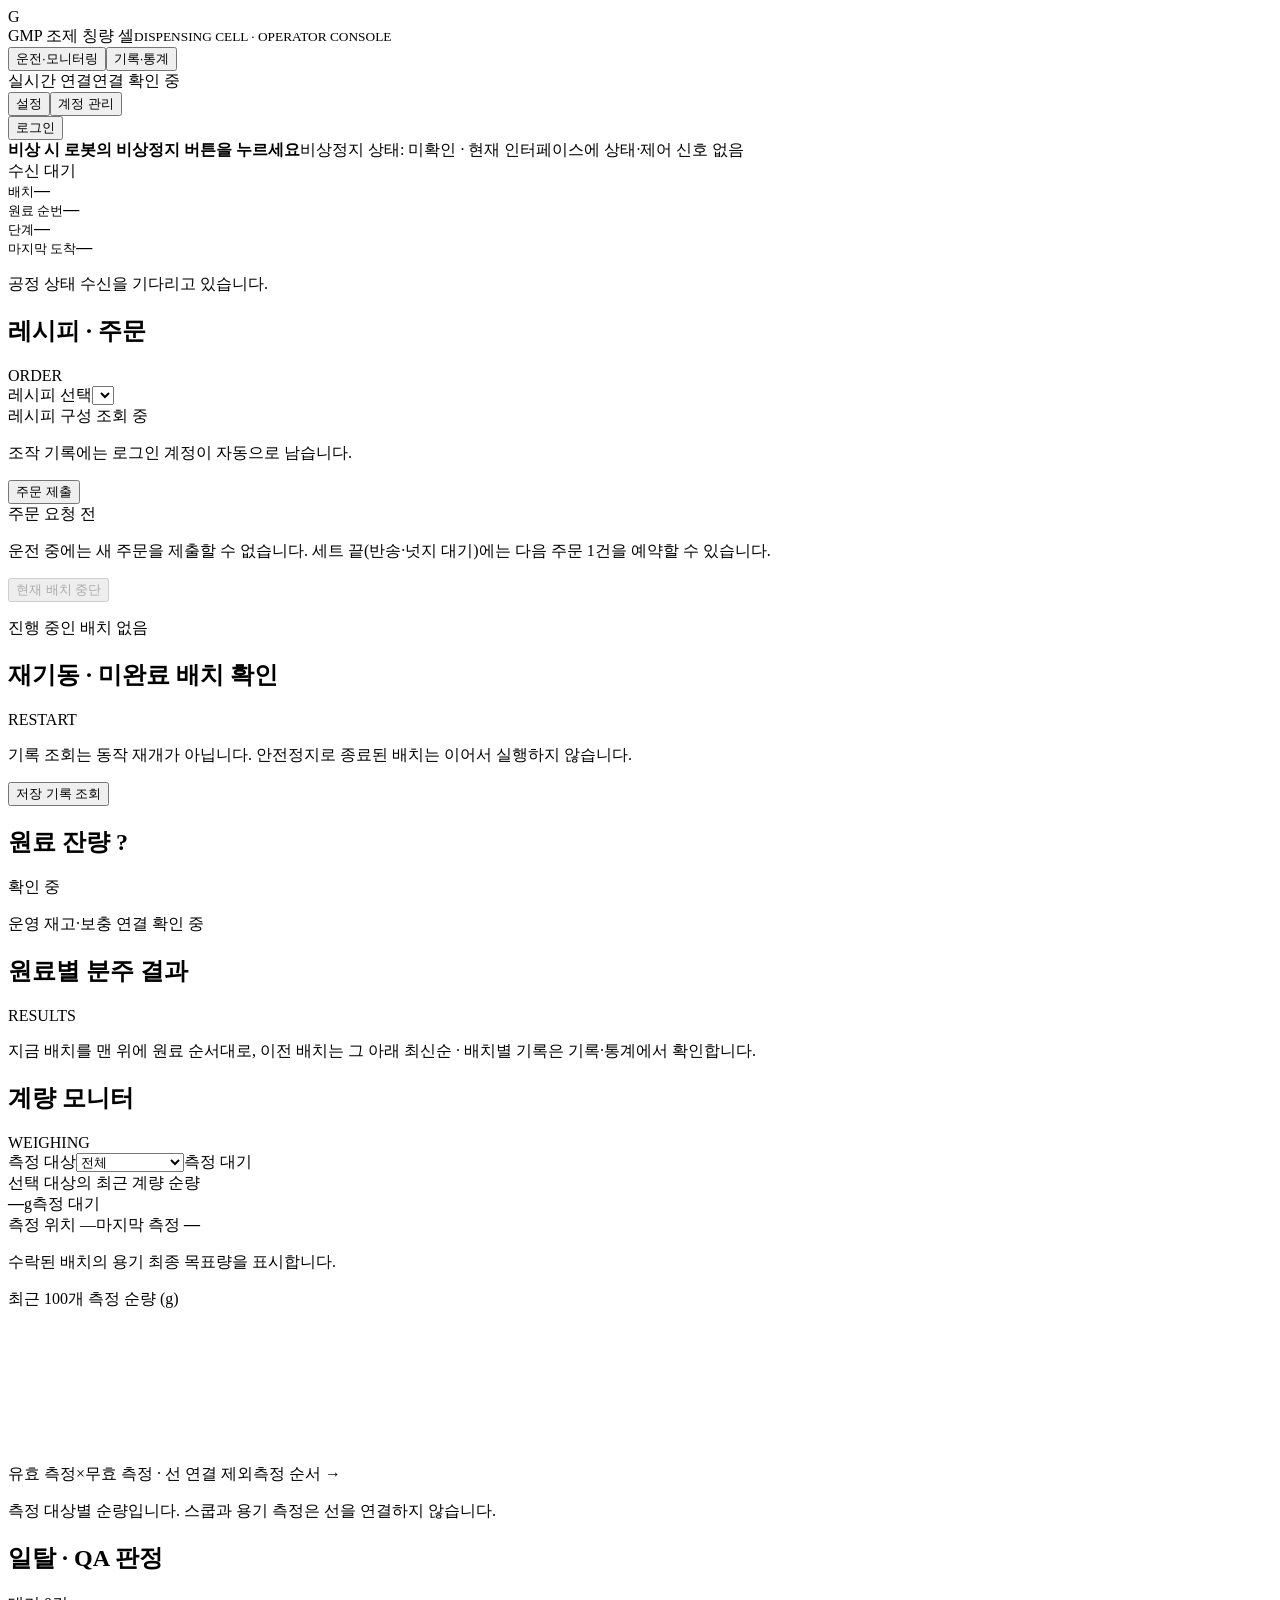
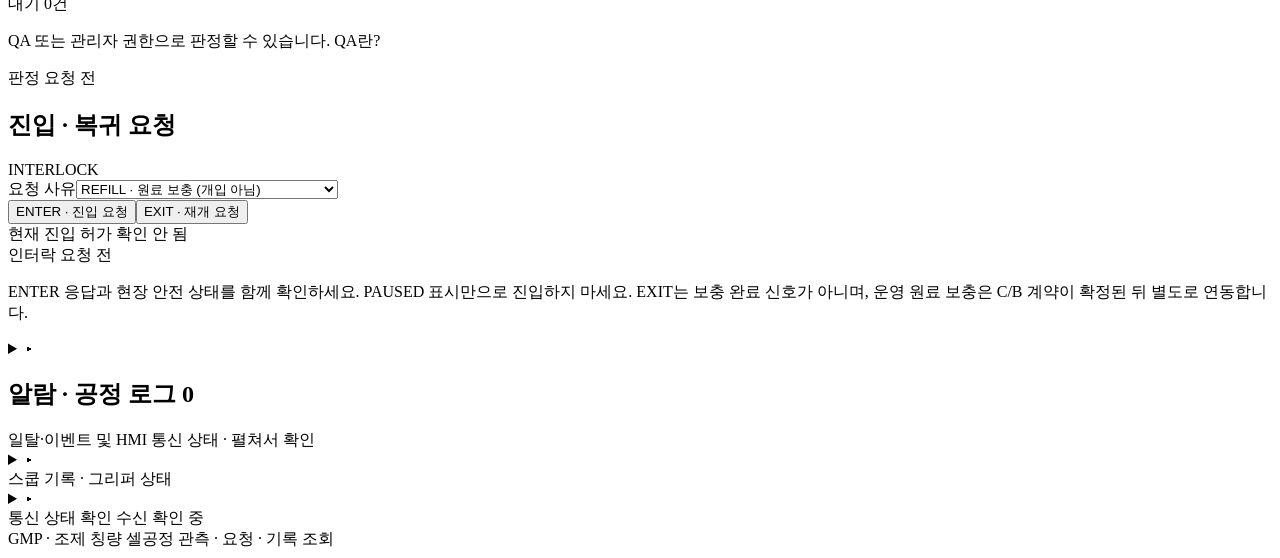
==== ros2_ws/src/gmp_hmi/templates/index.html @ adcd0326 "fix(hmi): 원료별 분주 결과를 지금 배치 먼저 A→B→C 순으로 결과표가 옛 배치를 위, 새 결과를 아래에 쌓아서 새 레시피가 돌 때 지금 배치 결과가 스크롤 아래로 숨었다" ====
<!doctype html>
<html lang="ko"><head><meta charset="utf-8"><meta name="viewport" content="width=device-width,initial-scale=1"><title>GMP 조제 칭량 셀 · V4</title><link rel="stylesheet" href="/static/hmi.css"><link rel="stylesheet" href="/static/safety-recovery.css"></head>
<body>
<dialog id="recoveryDialog" aria-labelledby="recoveryTitle">
<h2 id="recoveryTitle">로봇 안전정지 복구</h2>
<p class="recovery-intro">현장 조치를 확인한 후 공정 서버(C)에 복구를 요청합니다.</p>
<div class="recovery-summary" role="status"><strong id="recoveryPhaseLabel">상태 확인 중</strong><p id="recoveryStatus"></p><small id="recoveryRequestId"></small></div>
<p class="recovery-warning"><strong>복구 성공 ≠ 배치 재개 · 구역 진입 허가</strong><br>중단된 배치는 자동 재개하지 않습니다. 다음 작업 전 안전 자세·현장 재설정이 필요합니다.</p>
<form id="recoveryForm">
<p id="recoveryStateHelp" class="recovery-help"></p>
<p class="recovery-warning" id="recoveryConsent">위에 표시된 로봇 상태를 현장에서 확인하고, 정지 원인 제거 및 필요한 자세 교정·펜던트 조치를 마친 뒤 눌러주세요. 버튼을 누르면 이 조치를 완료했음을 확인하여 전송합니다.</p>
<div id="recoveryBlocked" class="recovery-blocked" role="status"><strong>요청할 수 없는 이유</strong><ul id="recoveryBlockReasons"></ul></div>
<button id="requestRecovery" type="submit" aria-describedby="recoveryConsent recoveryBlocked">조치 완료 · 안전정지 해제 요청</button>
</form>
<div id="recoveryMsg" class="response" role="status"></div>
<button id="retryRecovery" type="button" class="secondary" hidden>결과 미확인 요청 재확인 · 동일 ID/내용</button>
<button id="closeRecovery" type="button" class="secondary">닫기 (안전정지 상태는 바뀌지 않음)</button>
</dialog>
<header><div class="brand"><span class="brand-mark">G</span><div>GMP 조제 칭량 셀<small>DISPENSING CELL · OPERATOR CONSOLE</small></div></div><nav aria-label="주 화면"><button class="active" data-page="operation">운전·모니터링</button><button data-page="records">기록·통계</button></nav><div class="connection"><div class="connection-group"><span id="environment" class="badge">실시간 연결</span><span id="connection">연결 확인 중</span></div><div id="utilityButtons" class="connection-group"><button class="session-button" data-dialog="settings" aria-haspopup="dialog">설정</button><button class="session-button" data-dialog="administration" aria-haspopup="dialog">계정 관리</button></div><div class="connection-group"><button id="sessionButton" class="session-button">로그인</button></div></div></header>
<div id="demoBar" hidden><b>데모 모드 · 예시 데이터</b><span>실제 장치 미연결 · 상황 변경/초기화 시 데모 기록·재고가 초기화됩니다.</span><label>권한 미리보기 <select id="demoRole"><option value="admin">관리자</option><option value="operator">운전자</option><option value="qa">QA</option><option value="viewer">조회자</option></select></label><label>상황 <select id="scenario"><option value="qa">QA 판정 대기</option><option value="running">정상 운전</option><option value="idle">주문 대기</option><option value="refill">원료 보충 대기</option><option value="low_grams">A g 잔량 부족</option><option value="height_low">A·C 높이 부족</option><option value="contact">접촉 감지 정지</option><option value="error">공정 오류</option><option value="offline">상태 수신 중단</option><option value="empty">기록 없음</option></select></label><button id="resetDemo" class="secondary">초기화</button><details class="demo-height-control"><summary>높이 신호 시험</summary><label>원료<select id="heightMaterial"><option>A</option><option>B</option><option>C</option></select></label><label>높이 (%)<input id="heightValue" type="number" min="0" max="100" step="1" value="15"></label><button id="injectHeight" class="secondary" type="button">데모 높이 입력</button><small>20% 미만이면 보충 완료까지 차단 · 실제 로봇 신호 아님</small></details></div>
<div class="safety-banner" role="note"><strong>비상 시 로봇의 비상정지 버튼을 누르세요</strong><span>비상정지 상태: 미확인 · 현재 인터페이스에 상태·제어 신호 없음</span></div>
<section id="safetyModePopup" class="safety-mode-popup" role="alertdialog" aria-live="assertive" aria-labelledby="safetyModeTitle" hidden><span class="safety-mode-icon">!</span><div><h2 id="safetyModeTitle">안전 자세 일시 정지</h2><p id="safetyModeText"></p><small>공정 상태가 해제되면 이 창은 자동으로 닫힙니다.</small></div></section>
<main>
<section class="statusbar" aria-label="현재 공정 상태"><div id="mode" class="state-pill">수신 대기</div><div class="status-field"><small>배치</small><strong id="batch">—</strong></div><div class="status-field"><small>원료 순번</small><strong id="item">—</strong></div><div class="status-field step"><small>단계</small><strong id="step">—</strong></div><div class="status-field"><small>마지막 도착</small><strong id="station">—</strong></div><p id="note">공정 상태 수신을 기다리고 있습니다.</p></section>
<section id="completion" class="completion" hidden aria-live="polite"></section>
<div id="operation" class="operation">
<div class="column"><section class="card" data-area="control"><div class="card-heading"><h2>레시피 · 주문</h2><span class="eyebrow">ORDER</span></div><form id="orderForm"><label>레시피 선택<select id="recipe" name="recipe" required></select></label><div id="recipeDetail" class="recipe-detail">레시피 구성 조회 중</div><p class="session-actor hint">조작 기록에는 로그인 계정이 자동으로 남습니다.</p><button class="primary full" type="submit">주문 제출</button></form><div id="orderMsg" class="response" role="status">주문 요청 전</div><p class="hint">운전 중에는 새 주문을 제출할 수 없습니다. 세트 끝(반송·넛지 대기)에는 다음 주문 1건을 예약할 수 있습니다.</p><div id="queueMsg" class="response" role="status" hidden></div><button id="cancelQueued" class="secondary full" type="button" hidden disabled>예약 주문 취소</button><button id="openCancelBatch" class="danger full" disabled>현재 배치 중단</button><p id="cancelHint" class="hint">진행 중인 배치 없음</p><div id="cancelMsg" class="response" role="status" hidden></div></section>
<section class="card" data-area="control"><div class="card-heading"><h2>재기동 · 미완료 배치 확인</h2><span class="eyebrow">RESTART</span></div><p class="hint">기록 조회는 동작 재개가 아닙니다. 안전정지로 종료된 배치는 이어서 실행하지 않습니다.</p><button id="refreshRestart" type="button" class="secondary full">저장 기록 조회</button><div id="restartList" class="table-scroll"></div></section></div>
<div class="column"><section class="card inventory-card" data-area="monitoring"><div class="card-heading"><h2>원료 잔량 <span class="help" tabindex="0" title="g 잔량은 만충 설정값에서 사용량을 차감한 추정치입니다. 로봇 높이는 별도 신호입니다. 운영값은 HMI 추정이며 재고에 의한 주문 수락은 C가 판단합니다.">?</span></h2><span id="inventoryMode" class="badge neutral">확인 중</span></div><div id="inventory"></div><p id="inventoryNote" class="hint"></p><p id="inventoryContract" class="hint">운영 재고·보충 연결 확인 중</p><p id="stockWarning" class="stock-warning" hidden></p><button id="showStockAlert" class="secondary full" hidden>부족 알림 확인</button><div id="refillMsg" class="response" hidden role="status"></div></section>
<section class="card" data-area="monitoring"><div class="card-heading"><h2>원료별 분주 결과</h2><span class="eyebrow">RESULTS</span></div><div id="itemProgress" class="item-progress"></div><div id="results"></div><p class="hint">지금 배치를 맨 위에 원료 순서대로, 이전 배치는 그 아래 최신순 · 배치별 기록은 기록·통계에서 확인합니다.</p></section></div>
<div class="column"><section class="card monitor" data-area="monitoring"><div class="card-heading"><h2>계량 모니터</h2><span class="eyebrow">WEIGHING</span></div><div class="weight-selector"><label>측정 대상<select id="weightSubject"><option value="all">전체</option><option value="scoop">스쿱</option><option value="container">용기</option><option value="unknown">대상 정보 없음</option></select></label><span id="weightSubjectLabel" class="badge neutral">측정 대기</span></div><div class="weight-label">선택 대상의 최근 계량 순량</div><div class="metric-line"><strong id="weight" class="hero-number">—</strong><span class="unit">g</span><span id="valid" class="badge neutral">측정 대기</span></div><div class="weight-meta"><span id="weightStation">측정 위치 —</span><span>마지막 측정 <b id="weightTime">—</b></span></div><p id="targetBandHint" class="hint" aria-live="polite">수락된 배치의 용기 최종 목표량을 표시합니다.</p><div class="chart-heading">최근 100개 측정 <span>순량 (g)</span></div><canvas id="chart" aria-label="최근 계량 순량 그래프"></canvas><div class="legend"><span><i class="blue-line"></i>유효 측정</span><span class="invalid-key">×</span><span>무효 측정 · 선 연결 제외</span><span class="axis-label">측정 순서 →</span></div><p class="hint">측정 대상별 순량입니다. 스쿱과 용기 측정은 선을 연결하지 않습니다.</p></section></div>
<div class="column"><section class="card qa-card" data-area="control"><div class="card-heading"><h2>일탈 · QA 판정</h2><span id="pendingCount" class="count">대기 0건</span></div><p class="hint">QA 또는 관리자 권한으로 판정할 수 있습니다. <span class="help" tabindex="0" title="QA는 일탈 결과를 검토하여 승인 또는 폐기를 판단하는 역할입니다. 승인 요청 수락과 공정 완료는 서로 다릅니다.">QA란?</span></p><div id="deviations" class="deviations"></div><div id="qaMsg" class="response" role="status">판정 요청 전</div></section>
<section class="card" data-area="control"><div class="card-heading"><h2>진입 · 복귀 요청</h2><span class="eyebrow">INTERLOCK</span></div><form id="lockForm"><label class="inline-label">요청 사유<select name="reason" required><option value="REFILL">REFILL · 원료 보충 (개입 아님)</option><option value="RECOVERY">RECOVERY · 에러 수습·점검 (강제 개입)</option></select></label><div class="button-pair"><button name="request" value="1" class="primary">ENTER · 진입 요청</button><button name="request" value="2" class="outline">EXIT · 재개 요청</button></div></form><div id="entryStatus" class="response" role="status">현재 진입 허가 확인 안 됨</div><div id="lockMsg" class="response" role="status">인터락 요청 전</div><button id="nudgeDemo" class="secondary full" hidden>데모 다시 접촉 · 재개</button><p class="hint">ENTER 응답과 현장 안전 상태를 함께 확인하세요. PAUSED 표시만으로 진입하지 마세요. EXIT는 보충 완료 신호가 아니며, 운영 원료 보충은 C/B 계약이 확정된 뒤 별도로 연동합니다.</p></section></div></div>
<details id="alarms" class="toggle-drawer"><summary><span class="toggle-marker">▸</span><div class="toggle-heading"><h2>알람 · 공정 로그 <span id="alarmCount" class="count">0</span></h2><span class="muted">일탈·이벤트 및 HMI 통신 상태 · 펼쳐서 확인</span></div></summary><section class="card"><div class="alarm-actions"><button id="refreshAlarms" class="secondary">새로고침</button></div><form id="alarmFilters" class="filters"><label>시작<input id="alarmStart" type="datetime-local"></label><label>종료<input id="alarmEnd" type="datetime-local"></label><label>수준<select id="alarmLevel"><option value="">전체</option><option>INFO</option><option>WARN</option><option>ERROR</option></select></label><label>코드 · 내용<input id="alarmQuery" placeholder="검색"></label><button>조회</button></form><div id="alarmList" class="table-scroll"></div><p id="alarmStatus" class="hint">공정 로그 조회 중</p></section></details>
<details id="operationDetails" class="toggle-drawer"><summary><span class="toggle-marker">▸</span><div class="toggle-heading">스쿱 기록 · 그리퍼 상태</div></summary><div class="extra-grid"><section class="card"><div class="card-heading"><h2>스쿱 시도 기록</h2><span class="badge neutral">시도 종료 후 기록</span></div><div id="cycleSummary" class="empty">완료된 스쿱 시도 수신 대기</div><p class="hint">시도 종료 시 최대 접촉력과 삽입 깊이를 표시합니다. 실패한 시도도 기록합니다.</p></section><section class="card gripper-card" data-area="monitoring"><div class="card-heading"><h2>그리퍼 상태</h2><span class="eyebrow">GRIPPER</span></div><span class="muted">그리퍼 폭 · 현재</span><div class="metric-line"><strong id="width" class="large">—</strong><span class="unit">mm</span><span id="grip" class="badge neutral">수신 대기</span></div><dl><div><dt>백엔드</dt><dd id="backend">—</dd></div><div><dt>명령 힘 <span class="help" tabindex="0" title="그리퍼에 명령한 설정값입니다. 로봇의 실측 외력과 다릅니다.">?</span></dt><dd id="force">—</dd></div><div><dt>동작 상태</dt><dd id="busy">—</dd></div></dl><p class="hint">Modbus는 장치의 파지 감지, 다른 백엔드는 추정값입니다.<br>명령 힘은 실측 힘이 아닙니다.</p></section></div>

</details>
<div id="records" hidden><div class="section-heading"><h2>공정 기록</h2><span id="recordStatus" class="muted">기록 조회 중</span><button id="refreshRecords" class="secondary">새로고침</button></div><form id="reportFilters" class="filters"><label>시작<input id="reportStart" type="datetime-local"></label><label>종료<input id="reportEnd" type="datetime-local"></label><label>결과<select id="reportResult"><option value="">전체</option><option value="DONE">정상 종료</option><option value="DONE_UNMEASURED">미측정 승인 완료</option><option value="DISCARDED">폐기</option><option value="ERROR">오류</option><option value="RUNNING">진행 중</option></select></label><label>배치 · 제품 검색<input id="reportQuery" placeholder="배치 ID / 제품명"></label><button>조회</button><button id="downloadCsv" type="button" class="secondary">CSV 다운로드</button></form><p class="hint report-note">기간은 배치 시작 시각 기준 · 시작 시각부터 종료 시각 직전까지. KPI는 같은 조건의 배치를 집계합니다.</p><div id="kpis" class="kpis"></div><div class="records-grid"><section class="card"><div class="card-heading"><h2>배치 이력</h2><span class="muted">검색 결과 · 최대 500건</span></div><div id="history" class="table-scroll"></div><p class="hint">배치를 선택하면 오른쪽에 상세 기록이 표시됩니다.</p></section><section class="card"><div class="card-heading"><h2 id="detailTitle">배치 상세</h2><span id="detailResult"></span><button id="downloadBatch" class="secondary small-button" disabled>JSON 저장</button></div><p id="detailTime" class="hint">배치를 선택하세요.</p><div class="tabs" role="tablist" aria-label="배치 상세"><button data-detail="items" class="active" role="tab">원료 결과</button><button data-detail="weights" role="tab">계량</button><button data-detail="deviations" role="tab">일탈</button><button data-detail="events" role="tab">이벤트</button><button data-detail="scoop_cycles" role="tab">스쿱 시도</button></div><div id="detail" class="table-scroll"></div></section></div><section class="card audit"><div class="card-heading"><h2>감사 추적 · 작업자 조작 이력</h2><span class="muted">최근 50건</span></div><form id="auditFilters" class="filters compact"><label>작업자<input id="auditActor" placeholder="계정"></label><label>조작<input id="auditAction" placeholder="ORDER / QA_APPROVE 등"></label><label>검색<input id="auditQuery" placeholder="내용"></label><button class="secondary">조회</button></form><div id="audit" class="table-scroll"></div><p class="hint">조작 이력은 요청 기록이며, 공정 수락 여부와 구분합니다.</p></section></div>
<dialog id="settings" class="utility-dialog" aria-labelledby="settingsTitle"><div class="section-heading"><h2 id="settingsTitle">HMI 설정</h2><span class="muted">관리자만 변경 가능 · 설정 파일에 유지</span><button class="secondary small-button" data-close-dialog="settings" aria-label="HMI 설정 닫기">닫기 ×</button></div><section class="card"><p class="callout">이 화면은 HMI 표시용 기준값을 설정합니다. 시험 공정의 재고는 이 설정으로 변경되지 않습니다. 원료 잔량·보충 화면은 현재 비활성입니다. 높이 20% 미만 차단 기준은 고정이며 아래 잔량 안내 기준과 별개입니다. C 공정 노드의 재고·보충 상태·로봇 파라미터는 변경하지 않습니다.</p><form id="settingsForm"><div id="materialSettings" class="table-scroll"></div><div class="filters"><label>g 추정 잔량 안내 기준 (%)<input id="settingLow" type="number" min="0" max="100" step="1" required></label><label>상태 오래됨 기준 (초)<input id="settingStale" type="number" min="0.5" max="30" step="0.5" required></label><button id="saveSettings" type="submit">HMI 설정 저장</button></div></form><p class="hint">기준량 0 = 미설정, 초기량 -1 = 미상. 초기량 변경은 잔량 추정 기준을 다시 잡는 관리 작업입니다. 운전 중에는 변경하지 마세요. 저장은 실제 만충 보충 확인이나 공정 재개가 아닙니다.</p><div id="settingsMsg" class="response" role="status">설정 조회 대기</div></section></dialog>
<dialog id="administration" class="utility-dialog" aria-labelledby="administrationTitle"><div class="section-heading"><h2 id="administrationTitle">계정 · 권한 관리</h2><span id="adminSession" class="muted">로그인 필요</span><button class="secondary small-button" data-close-dialog="administration" aria-label="계정 · 권한 관리 닫기">닫기 ×</button></div><div class="records-grid"><section class="card"><div class="card-heading"><h2>사용자</h2><button id="refreshUsers" class="secondary">새로고침</button></div><div id="userList" class="table-scroll"></div><p class="hint">viewer: 조회 · operator: 주문/진입/재개 · qa: 품질 판정 · admin: 전체 및 설정/계정 관리</p></section><section class="card"><div class="card-heading"><h2 id="userFormTitle">계정 추가</h2><button id="resetUser" class="secondary">새 계정</button></div><form id="userForm"><label>계정 ID<input id="userName" name="username" autocomplete="off" maxlength="64" pattern="[A-Za-z0-9_.-]{1,64}" title="영문·숫자·밑줄·점·하이픈 1~64자" required></label><label>비밀번호 <input id="userPassword" name="password" type="password" autocomplete="new-password" minlength="10" maxlength="128" placeholder="신규 10~128자 · 수정 시 비워두면 유지"></label><label>역할<select id="userRole" name="role"><option value="viewer">viewer · 조회</option><option value="operator">operator · 운전</option><option value="qa">qa · 품질 판정</option><option value="admin">admin · 관리</option></select></label><label class="checkbox-label"><input id="userActive" type="checkbox" checked>계정 활성</label><button id="saveUser" class="primary full">계정 저장</button></form><div id="userMsg" class="response" role="status">관리자 권한으로 계정을 관리하세요.</div></section></div></dialog>
<details class="toggle-drawer"><summary><span class="toggle-marker">▸</span><div class="toggle-heading">통신 상태 확인 <span id="diagHint" class="muted">수신 확인 중</span></div></summary><p id="diagNote" class="hint"></p><div class="network-metrics"><span>HTTP 응답 왕복 <b id="httpRtt">—</b></span><span>HTTP 연속 실패 <b id="httpFailures">0</b>회</span><span>ROS 패킷 지연 / 손실률: 측정 정보 없음</span></div><div id="diagnostics"></div></details>
<footer><span>GMP · 조제 칭량 셀</span><span id="footerMode">공정 관측 · 요청 · 기록 조회</span></footer></main>
<div id="loginOverlay" class="login-overlay" hidden><section class="login-card" role="dialog" aria-modal="true" aria-labelledby="loginTitle"><div class="login-safety"><strong>비상 시 로봇의 비상정지 버튼을 누르세요</strong><span>현재 인터페이스에는 비상정지 상태·제어 신호가 없습니다.</span></div><span class="brand-mark">G</span><h2 id="loginTitle">운영 콘솔 로그인</h2><p class="hint">로그인 계정의 권한으로 조회와 조작을 구분합니다.</p><form id="loginForm"><label>계정 ID<input name="username" autocomplete="username" required autofocus></label><label>비밀번호<input id="loginPassword" name="password" type="password" autocomplete="current-password" required></label><button class="primary full">로그인</button></form><div id="loginMsg" class="response" role="status">계정을 입력하세요.</div><p id="setupNote" class="hint" hidden>서버 초기 계정이 필요합니다. 실행 안내의 관리자 초기화 명령으로 계정을 만든 뒤 로그인하세요.</p></section></div>
<dialog id="stockAlert" class="stock-dialog" aria-labelledby="stockAlertTitle"><h2 id="stockAlertTitle">원재료 부족 알림</h2><div id="stockAlertItems"></div><p class="hint">시험 재고 부족 상태입니다. 현재 화면에서는 개별 보충을 요청할 수 없습니다. 시험 API 또는 시험 환경 초기화로 해소하며, 이 알림을 닫아도 부족 상태는 해제되지 않습니다.</p><button id="closeStockAlert" class="secondary full">알림 닫기 · 차단 유지</button></dialog>
<dialog id="refillConfirm" class="stock-dialog" aria-labelledby="refillConfirmTitle"><h2 id="refillConfirmTitle">만충 보충 확인</h2><p id="refillConfirmText" class="hint"></p><p class="hint">현재는 시험 기능입니다. 실제 로봇의 보충 확인과 연결되어 있지 않습니다.</p><form id="refillConfirmForm"><label class="checkbox-label"><input id="confirmFull" type="checkbox" required><span id="refillConfirmLabel"></span></label><div class="button-pair"><button id="cancelRefill" class="secondary" type="button">취소</button><button id="confirmRefill" type="submit" disabled>보충 완료</button></div></form></dialog>
<dialog id="cancelBatchDialog" class="stock-dialog" aria-labelledby="cancelBatchTitle"><h2 id="cancelBatchTitle">현재 배치 중단 요청</h2><p id="cancelBatchText"></p><p class="hint">C에 RunBatch 취소를 요청합니다. 취소 접수만으로 실제 정지를 보장하지 않습니다. 비상 시 비상정지 버튼을 누르세요.</p><form id="cancelBatchForm"><label class="checkbox-label"><input id="cancelBatchConfirmed" type="checkbox" required>현재 배치의 중단을 요청합니다.</label><div class="button-pair"><button id="closeCancelBatch" type="button" class="secondary">닫기</button><button id="sendCancelBatch" type="submit" class="danger" disabled>배치 중단 요청</button></div></form></dialog>
<script>window.HMI_CONFIG = {{ hmi_config | tojson }};</script><script src="/static/data-source.js"></script><script src="/static/hmi.js"></script></body></html>
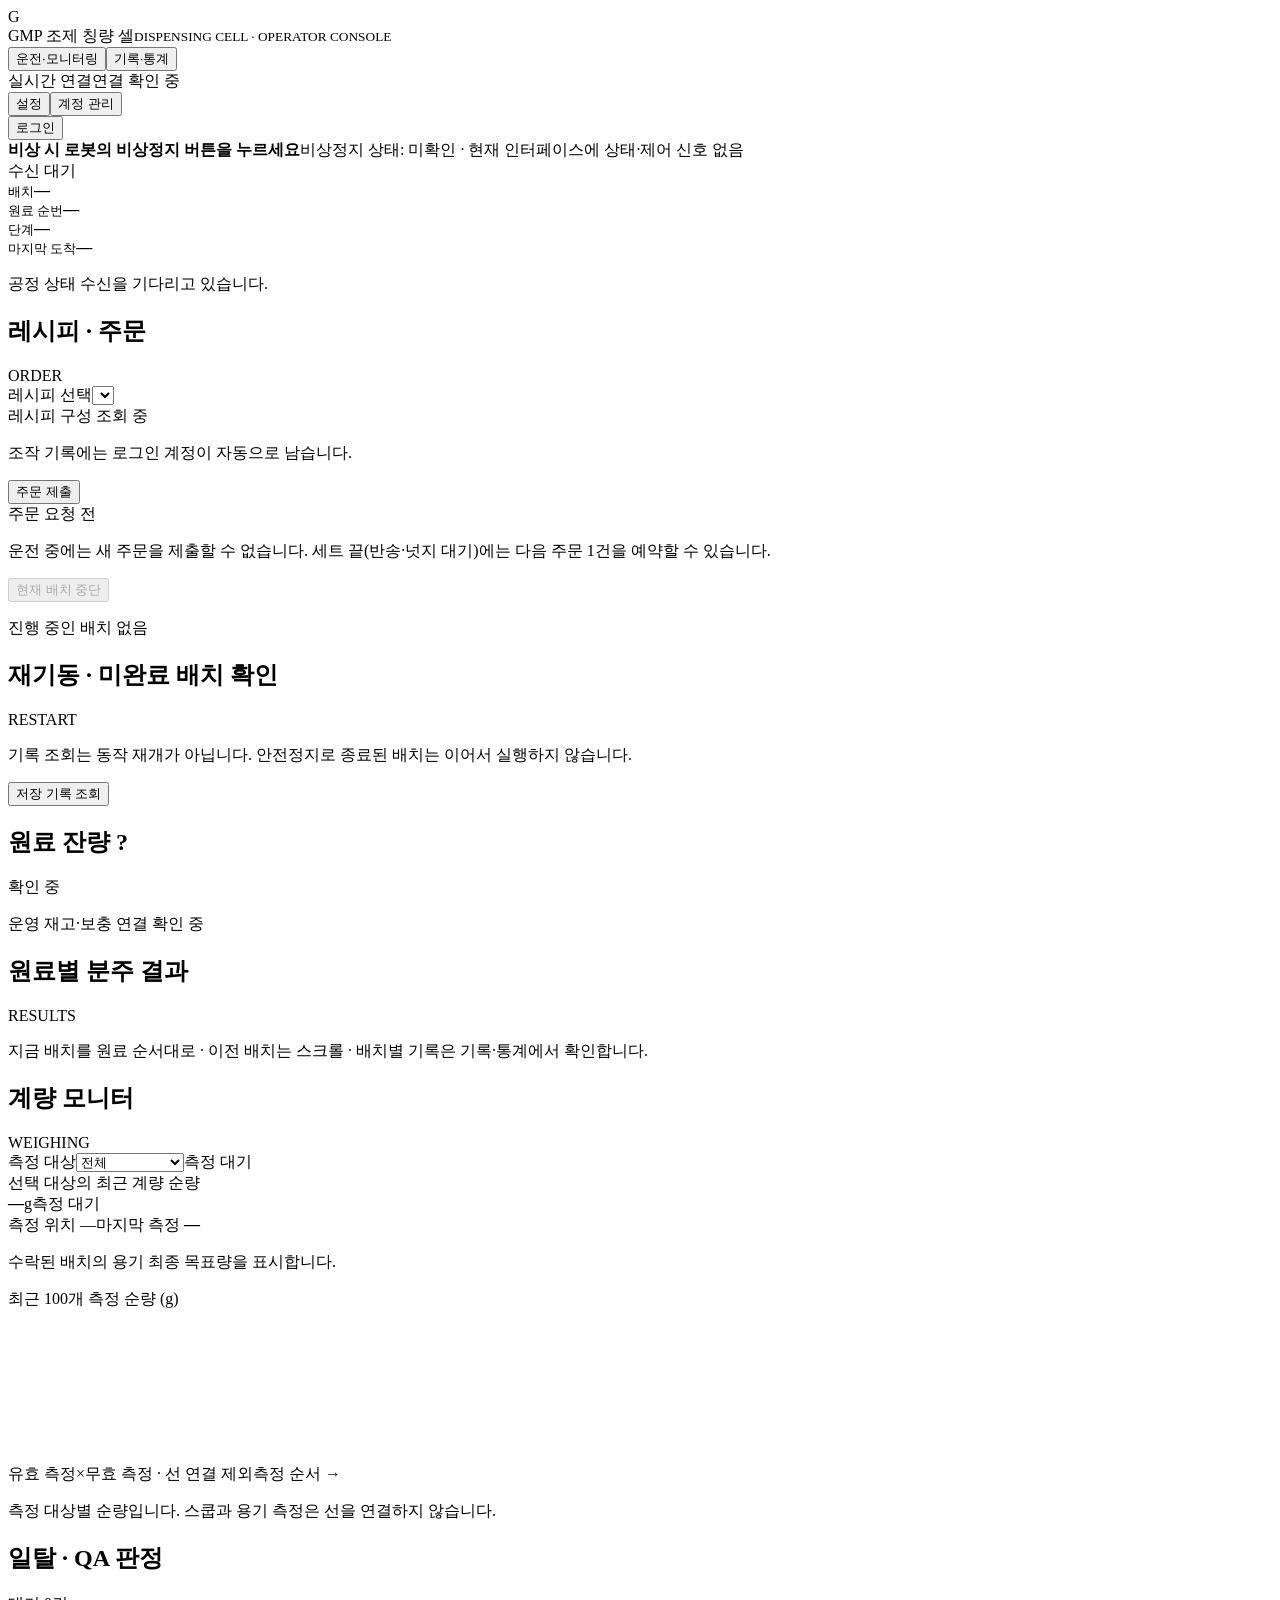
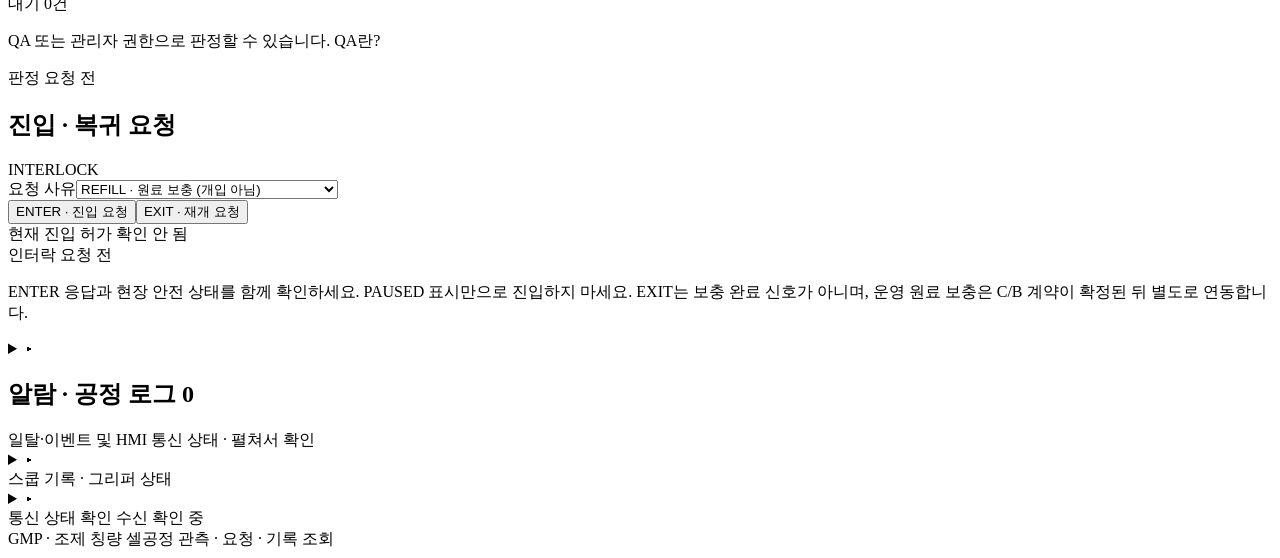
==== commit 1c103fda: "fix(hmi): 분주 결과는 지금 배치로 칸을 채우고 이전 배치는 스크롤 아래 adcd032 가 이전 배치를 칸 안에 같이 보였는데, 교육장에서 확인해 보니 지금 배치만 꽉 차게" ====
--- a/ros2_ws/src/gmp_hmi/templates/index.html
+++ b/ros2_ws/src/gmp_hmi/templates/index.html
@@ -27,7 +27,7 @@
 <div class="column"><section class="card" data-area="control"><div class="card-heading"><h2>레시피 · 주문</h2><span class="eyebrow">ORDER</span></div><form id="orderForm"><label>레시피 선택<select id="recipe" name="recipe" required></select></label><div id="recipeDetail" class="recipe-detail">레시피 구성 조회 중</div><p class="session-actor hint">조작 기록에는 로그인 계정이 자동으로 남습니다.</p><button class="primary full" type="submit">주문 제출</button></form><div id="orderMsg" class="response" role="status">주문 요청 전</div><p class="hint">운전 중에는 새 주문을 제출할 수 없습니다. 세트 끝(반송·넛지 대기)에는 다음 주문 1건을 예약할 수 있습니다.</p><div id="queueMsg" class="response" role="status" hidden></div><button id="cancelQueued" class="secondary full" type="button" hidden disabled>예약 주문 취소</button><button id="openCancelBatch" class="danger full" disabled>현재 배치 중단</button><p id="cancelHint" class="hint">진행 중인 배치 없음</p><div id="cancelMsg" class="response" role="status" hidden></div></section>
 <section class="card" data-area="control"><div class="card-heading"><h2>재기동 · 미완료 배치 확인</h2><span class="eyebrow">RESTART</span></div><p class="hint">기록 조회는 동작 재개가 아닙니다. 안전정지로 종료된 배치는 이어서 실행하지 않습니다.</p><button id="refreshRestart" type="button" class="secondary full">저장 기록 조회</button><div id="restartList" class="table-scroll"></div></section></div>
 <div class="column"><section class="card inventory-card" data-area="monitoring"><div class="card-heading"><h2>원료 잔량 <span class="help" tabindex="0" title="g 잔량은 만충 설정값에서 사용량을 차감한 추정치입니다. 로봇 높이는 별도 신호입니다. 운영값은 HMI 추정이며 재고에 의한 주문 수락은 C가 판단합니다.">?</span></h2><span id="inventoryMode" class="badge neutral">확인 중</span></div><div id="inventory"></div><p id="inventoryNote" class="hint"></p><p id="inventoryContract" class="hint">운영 재고·보충 연결 확인 중</p><p id="stockWarning" class="stock-warning" hidden></p><button id="showStockAlert" class="secondary full" hidden>부족 알림 확인</button><div id="refillMsg" class="response" hidden role="status"></div></section>
-<section class="card" data-area="monitoring"><div class="card-heading"><h2>원료별 분주 결과</h2><span class="eyebrow">RESULTS</span></div><div id="itemProgress" class="item-progress"></div><div id="results"></div><p class="hint">지금 배치를 맨 위에 원료 순서대로, 이전 배치는 그 아래 최신순 · 배치별 기록은 기록·통계에서 확인합니다.</p></section></div>
+<section class="card" data-area="monitoring"><div class="card-heading"><h2>원료별 분주 결과</h2><span class="eyebrow">RESULTS</span></div><div id="itemProgress" class="item-progress"></div><div id="results"></div><p class="hint">지금 배치를 원료 순서대로 · 이전 배치는 스크롤 · 배치별 기록은 기록·통계에서 확인합니다.</p></section></div>
 <div class="column"><section class="card monitor" data-area="monitoring"><div class="card-heading"><h2>계량 모니터</h2><span class="eyebrow">WEIGHING</span></div><div class="weight-selector"><label>측정 대상<select id="weightSubject"><option value="all">전체</option><option value="scoop">스쿱</option><option value="container">용기</option><option value="unknown">대상 정보 없음</option></select></label><span id="weightSubjectLabel" class="badge neutral">측정 대기</span></div><div class="weight-label">선택 대상의 최근 계량 순량</div><div class="metric-line"><strong id="weight" class="hero-number">—</strong><span class="unit">g</span><span id="valid" class="badge neutral">측정 대기</span></div><div class="weight-meta"><span id="weightStation">측정 위치 —</span><span>마지막 측정 <b id="weightTime">—</b></span></div><p id="targetBandHint" class="hint" aria-live="polite">수락된 배치의 용기 최종 목표량을 표시합니다.</p><div class="chart-heading">최근 100개 측정 <span>순량 (g)</span></div><canvas id="chart" aria-label="최근 계량 순량 그래프"></canvas><div class="legend"><span><i class="blue-line"></i>유효 측정</span><span class="invalid-key">×</span><span>무효 측정 · 선 연결 제외</span><span class="axis-label">측정 순서 →</span></div><p class="hint">측정 대상별 순량입니다. 스쿱과 용기 측정은 선을 연결하지 않습니다.</p></section></div>
 <div class="column"><section class="card qa-card" data-area="control"><div class="card-heading"><h2>일탈 · QA 판정</h2><span id="pendingCount" class="count">대기 0건</span></div><p class="hint">QA 또는 관리자 권한으로 판정할 수 있습니다. <span class="help" tabindex="0" title="QA는 일탈 결과를 검토하여 승인 또는 폐기를 판단하는 역할입니다. 승인 요청 수락과 공정 완료는 서로 다릅니다.">QA란?</span></p><div id="deviations" class="deviations"></div><div id="qaMsg" class="response" role="status">판정 요청 전</div></section>
 <section class="card" data-area="control"><div class="card-heading"><h2>진입 · 복귀 요청</h2><span class="eyebrow">INTERLOCK</span></div><form id="lockForm"><label class="inline-label">요청 사유<select name="reason" required><option value="REFILL">REFILL · 원료 보충 (개입 아님)</option><option value="RECOVERY">RECOVERY · 에러 수습·점검 (강제 개입)</option></select></label><div class="button-pair"><button name="request" value="1" class="primary">ENTER · 진입 요청</button><button name="request" value="2" class="outline">EXIT · 재개 요청</button></div></form><div id="entryStatus" class="response" role="status">현재 진입 허가 확인 안 됨</div><div id="lockMsg" class="response" role="status">인터락 요청 전</div><button id="nudgeDemo" class="secondary full" hidden>데모 다시 접촉 · 재개</button><p class="hint">ENTER 응답과 현장 안전 상태를 함께 확인하세요. PAUSED 표시만으로 진입하지 마세요. EXIT는 보충 완료 신호가 아니며, 운영 원료 보충은 C/B 계약이 확정된 뒤 별도로 연동합니다.</p></section></div></div>
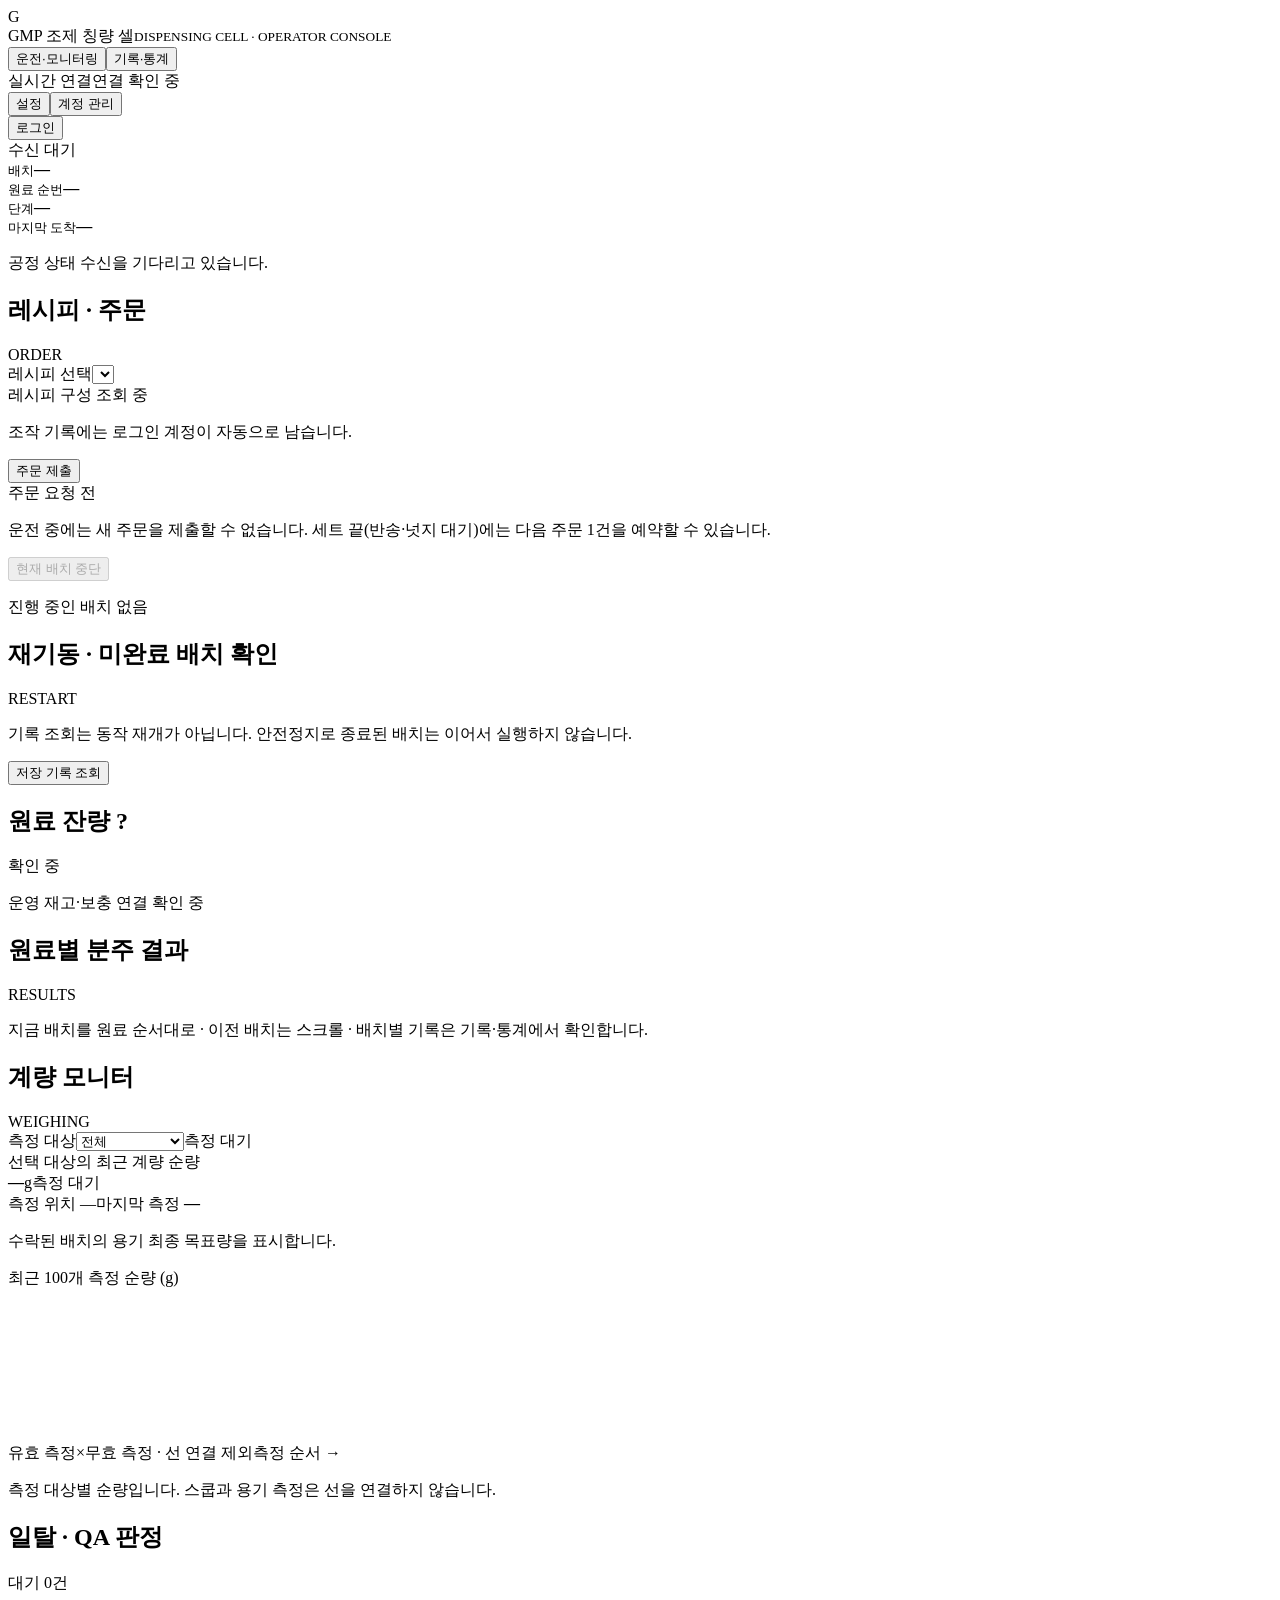
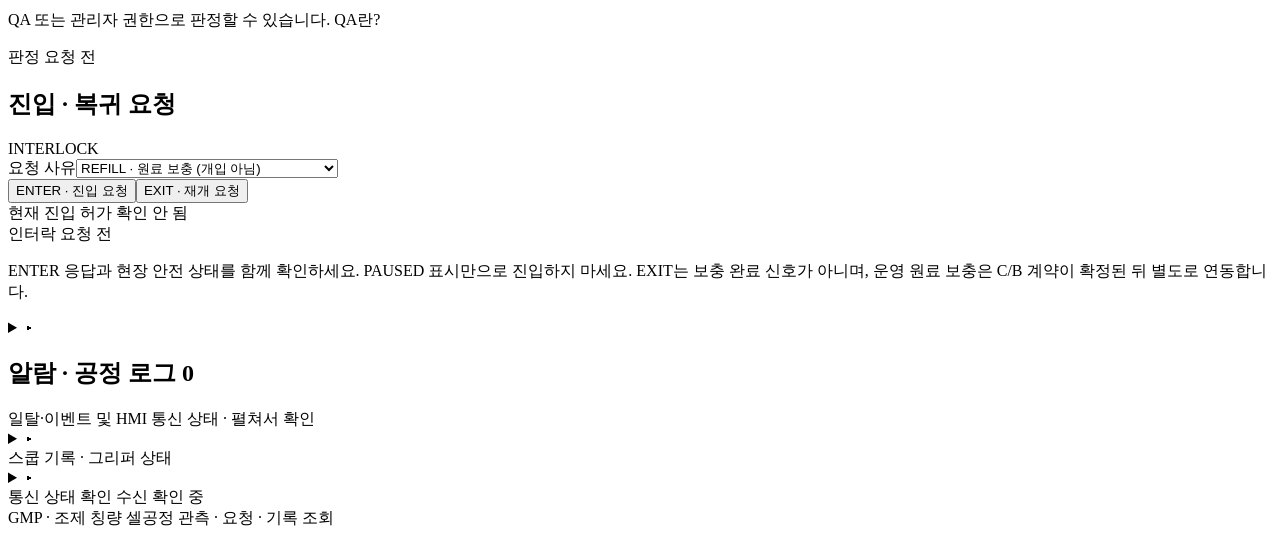
==== commit f296b9dd: "fix(hmi): 상단 비상정지 안내 배너 제거 (시연 화면) 「비상정지 상태: 미확인 · 현재 인터페이스에 상태·제어 신호 없음」 문구가 시연 화면 상단을 늘 차지했다(사용자 요" ====
--- a/ros2_ws/src/gmp_hmi/templates/index.html
+++ b/ros2_ws/src/gmp_hmi/templates/index.html
@@ -18,7 +18,6 @@
 </dialog>
 <header><div class="brand"><span class="brand-mark">G</span><div>GMP 조제 칭량 셀<small>DISPENSING CELL · OPERATOR CONSOLE</small></div></div><nav aria-label="주 화면"><button class="active" data-page="operation">운전·모니터링</button><button data-page="records">기록·통계</button></nav><div class="connection"><div class="connection-group"><span id="environment" class="badge">실시간 연결</span><span id="connection">연결 확인 중</span></div><div id="utilityButtons" class="connection-group"><button class="session-button" data-dialog="settings" aria-haspopup="dialog">설정</button><button class="session-button" data-dialog="administration" aria-haspopup="dialog">계정 관리</button></div><div class="connection-group"><button id="sessionButton" class="session-button">로그인</button></div></div></header>
 <div id="demoBar" hidden><b>데모 모드 · 예시 데이터</b><span>실제 장치 미연결 · 상황 변경/초기화 시 데모 기록·재고가 초기화됩니다.</span><label>권한 미리보기 <select id="demoRole"><option value="admin">관리자</option><option value="operator">운전자</option><option value="qa">QA</option><option value="viewer">조회자</option></select></label><label>상황 <select id="scenario"><option value="qa">QA 판정 대기</option><option value="running">정상 운전</option><option value="idle">주문 대기</option><option value="refill">원료 보충 대기</option><option value="low_grams">A g 잔량 부족</option><option value="height_low">A·C 높이 부족</option><option value="contact">접촉 감지 정지</option><option value="error">공정 오류</option><option value="offline">상태 수신 중단</option><option value="empty">기록 없음</option></select></label><button id="resetDemo" class="secondary">초기화</button><details class="demo-height-control"><summary>높이 신호 시험</summary><label>원료<select id="heightMaterial"><option>A</option><option>B</option><option>C</option></select></label><label>높이 (%)<input id="heightValue" type="number" min="0" max="100" step="1" value="15"></label><button id="injectHeight" class="secondary" type="button">데모 높이 입력</button><small>20% 미만이면 보충 완료까지 차단 · 실제 로봇 신호 아님</small></details></div>
-<div class="safety-banner" role="note"><strong>비상 시 로봇의 비상정지 버튼을 누르세요</strong><span>비상정지 상태: 미확인 · 현재 인터페이스에 상태·제어 신호 없음</span></div>
 <section id="safetyModePopup" class="safety-mode-popup" role="alertdialog" aria-live="assertive" aria-labelledby="safetyModeTitle" hidden><span class="safety-mode-icon">!</span><div><h2 id="safetyModeTitle">안전 자세 일시 정지</h2><p id="safetyModeText"></p><small>공정 상태가 해제되면 이 창은 자동으로 닫힙니다.</small></div></section>
 <main>
 <section class="statusbar" aria-label="현재 공정 상태"><div id="mode" class="state-pill">수신 대기</div><div class="status-field"><small>배치</small><strong id="batch">—</strong></div><div class="status-field"><small>원료 순번</small><strong id="item">—</strong></div><div class="status-field step"><small>단계</small><strong id="step">—</strong></div><div class="status-field"><small>마지막 도착</small><strong id="station">—</strong></div><p id="note">공정 상태 수신을 기다리고 있습니다.</p></section>
@@ -31,12 +30,12 @@
 <div class="column"><section class="card monitor" data-area="monitoring"><div class="card-heading"><h2>계량 모니터</h2><span class="eyebrow">WEIGHING</span></div><div class="weight-selector"><label>측정 대상<select id="weightSubject"><option value="all">전체</option><option value="scoop">스쿱</option><option value="container">용기</option><option value="unknown">대상 정보 없음</option></select></label><span id="weightSubjectLabel" class="badge neutral">측정 대기</span></div><div class="weight-label">선택 대상의 최근 계량 순량</div><div class="metric-line"><strong id="weight" class="hero-number">—</strong><span class="unit">g</span><span id="valid" class="badge neutral">측정 대기</span></div><div class="weight-meta"><span id="weightStation">측정 위치 —</span><span>마지막 측정 <b id="weightTime">—</b></span></div><p id="targetBandHint" class="hint" aria-live="polite">수락된 배치의 용기 최종 목표량을 표시합니다.</p><div class="chart-heading">최근 100개 측정 <span>순량 (g)</span></div><canvas id="chart" aria-label="최근 계량 순량 그래프"></canvas><div class="legend"><span><i class="blue-line"></i>유효 측정</span><span class="invalid-key">×</span><span>무효 측정 · 선 연결 제외</span><span class="axis-label">측정 순서 →</span></div><p class="hint">측정 대상별 순량입니다. 스쿱과 용기 측정은 선을 연결하지 않습니다.</p></section></div>
 <div class="column"><section class="card qa-card" data-area="control"><div class="card-heading"><h2>일탈 · QA 판정</h2><span id="pendingCount" class="count">대기 0건</span></div><p class="hint">QA 또는 관리자 권한으로 판정할 수 있습니다. <span class="help" tabindex="0" title="QA는 일탈 결과를 검토하여 승인 또는 폐기를 판단하는 역할입니다. 승인 요청 수락과 공정 완료는 서로 다릅니다.">QA란?</span></p><div id="deviations" class="deviations"></div><div id="qaMsg" class="response" role="status">판정 요청 전</div></section>
 <section class="card" data-area="control"><div class="card-heading"><h2>진입 · 복귀 요청</h2><span class="eyebrow">INTERLOCK</span></div><form id="lockForm"><label class="inline-label">요청 사유<select name="reason" required><option value="REFILL">REFILL · 원료 보충 (개입 아님)</option><option value="RECOVERY">RECOVERY · 에러 수습·점검 (강제 개입)</option></select></label><div class="button-pair"><button name="request" value="1" class="primary">ENTER · 진입 요청</button><button name="request" value="2" class="outline">EXIT · 재개 요청</button></div></form><div id="entryStatus" class="response" role="status">현재 진입 허가 확인 안 됨</div><div id="lockMsg" class="response" role="status">인터락 요청 전</div><button id="nudgeDemo" class="secondary full" hidden>데모 다시 접촉 · 재개</button><p class="hint">ENTER 응답과 현장 안전 상태를 함께 확인하세요. PAUSED 표시만으로 진입하지 마세요. EXIT는 보충 완료 신호가 아니며, 운영 원료 보충은 C/B 계약이 확정된 뒤 별도로 연동합니다.</p></section></div></div>
-<details id="alarms" class="toggle-drawer"><summary><span class="toggle-marker">▸</span><div class="toggle-heading"><h2>알람 · 공정 로그 <span id="alarmCount" class="count">0</span></h2><span class="muted">일탈·이벤트 및 HMI 통신 상태 · 펼쳐서 확인</span></div></summary><section class="card"><div class="alarm-actions"><button id="refreshAlarms" class="secondary">새로고침</button></div><form id="alarmFilters" class="filters"><label>시작<input id="alarmStart" type="datetime-local"></label><label>종료<input id="alarmEnd" type="datetime-local"></label><label>수준<select id="alarmLevel"><option value="">전체</option><option>INFO</option><option>WARN</option><option>ERROR</option></select></label><label>코드 · 내용<input id="alarmQuery" placeholder="검색"></label><button>조회</button></form><div id="alarmList" class="table-scroll"></div><p id="alarmStatus" class="hint">공정 로그 조회 중</p></section></details>
+<details id="alarms" class="toggle-drawer"><summary><span class="toggle-marker">▸</span><div class="toggle-heading"><h2>알람 · 공정 로그 <span id="alarmCount" class="count">0</span></h2><span class="muted">일탈·이벤트 및 HMI 통신 상태 · 펼쳐서 확인</span></div></summary><section class="card"><form id="alarmFilters" class="filters"><label>시작<input id="alarmStart" type="datetime-local"></label><label>종료<input id="alarmEnd" type="datetime-local"></label><label>수준<select id="alarmLevel"><option value="">전체</option><option>INFO</option><option>WARN</option><option>ERROR</option></select></label><label>코드 · 내용<input id="alarmQuery" placeholder="검색"></label><button>조회</button><button id="refreshAlarms" type="button" class="secondary">새로고침</button></form><div id="alarmList" class="table-scroll"></div><p id="alarmStatus" class="hint">공정 로그 조회 중</p></section></details>
 <details id="operationDetails" class="toggle-drawer"><summary><span class="toggle-marker">▸</span><div class="toggle-heading">스쿱 기록 · 그리퍼 상태</div></summary><div class="extra-grid"><section class="card"><div class="card-heading"><h2>스쿱 시도 기록</h2><span class="badge neutral">시도 종료 후 기록</span></div><div id="cycleSummary" class="empty">완료된 스쿱 시도 수신 대기</div><p class="hint">시도 종료 시 최대 접촉력과 삽입 깊이를 표시합니다. 실패한 시도도 기록합니다.</p></section><section class="card gripper-card" data-area="monitoring"><div class="card-heading"><h2>그리퍼 상태</h2><span class="eyebrow">GRIPPER</span></div><span class="muted">그리퍼 폭 · 현재</span><div class="metric-line"><strong id="width" class="large">—</strong><span class="unit">mm</span><span id="grip" class="badge neutral">수신 대기</span></div><dl><div><dt>백엔드</dt><dd id="backend">—</dd></div><div><dt>명령 힘 <span class="help" tabindex="0" title="그리퍼에 명령한 설정값입니다. 로봇의 실측 외력과 다릅니다.">?</span></dt><dd id="force">—</dd></div><div><dt>동작 상태</dt><dd id="busy">—</dd></div></dl><p class="hint">Modbus는 장치의 파지 감지, 다른 백엔드는 추정값입니다.<br>명령 힘은 실측 힘이 아닙니다.</p></section></div>
 
 </details>
 <div id="records" hidden><div class="section-heading"><h2>공정 기록</h2><span id="recordStatus" class="muted">기록 조회 중</span><button id="refreshRecords" class="secondary">새로고침</button></div><form id="reportFilters" class="filters"><label>시작<input id="reportStart" type="datetime-local"></label><label>종료<input id="reportEnd" type="datetime-local"></label><label>결과<select id="reportResult"><option value="">전체</option><option value="DONE">정상 종료</option><option value="DONE_UNMEASURED">미측정 승인 완료</option><option value="DISCARDED">폐기</option><option value="ERROR">오류</option><option value="RUNNING">진행 중</option></select></label><label>배치 · 제품 검색<input id="reportQuery" placeholder="배치 ID / 제품명"></label><button>조회</button><button id="downloadCsv" type="button" class="secondary">CSV 다운로드</button></form><p class="hint report-note">기간은 배치 시작 시각 기준 · 시작 시각부터 종료 시각 직전까지. KPI는 같은 조건의 배치를 집계합니다.</p><div id="kpis" class="kpis"></div><div class="records-grid"><section class="card"><div class="card-heading"><h2>배치 이력</h2><span class="muted">검색 결과 · 최대 500건</span></div><div id="history" class="table-scroll"></div><p class="hint">배치를 선택하면 오른쪽에 상세 기록이 표시됩니다.</p></section><section class="card"><div class="card-heading"><h2 id="detailTitle">배치 상세</h2><span id="detailResult"></span><button id="downloadBatch" class="secondary small-button" disabled>JSON 저장</button></div><p id="detailTime" class="hint">배치를 선택하세요.</p><div class="tabs" role="tablist" aria-label="배치 상세"><button data-detail="items" class="active" role="tab">원료 결과</button><button data-detail="weights" role="tab">계량</button><button data-detail="deviations" role="tab">일탈</button><button data-detail="events" role="tab">이벤트</button><button data-detail="scoop_cycles" role="tab">스쿱 시도</button></div><div id="detail" class="table-scroll"></div></section></div><section class="card audit"><div class="card-heading"><h2>감사 추적 · 작업자 조작 이력</h2><span class="muted">최근 50건</span></div><form id="auditFilters" class="filters compact"><label>작업자<input id="auditActor" placeholder="계정"></label><label>조작<input id="auditAction" placeholder="ORDER / QA_APPROVE 등"></label><label>검색<input id="auditQuery" placeholder="내용"></label><button class="secondary">조회</button></form><div id="audit" class="table-scroll"></div><p class="hint">조작 이력은 요청 기록이며, 공정 수락 여부와 구분합니다.</p></section></div>
-<dialog id="settings" class="utility-dialog" aria-labelledby="settingsTitle"><div class="section-heading"><h2 id="settingsTitle">HMI 설정</h2><span class="muted">관리자만 변경 가능 · 설정 파일에 유지</span><button class="secondary small-button" data-close-dialog="settings" aria-label="HMI 설정 닫기">닫기 ×</button></div><section class="card"><p class="callout">이 화면은 HMI 표시용 기준값을 설정합니다. 시험 공정의 재고는 이 설정으로 변경되지 않습니다. 원료 잔량·보충 화면은 현재 비활성입니다. 높이 20% 미만 차단 기준은 고정이며 아래 잔량 안내 기준과 별개입니다. C 공정 노드의 재고·보충 상태·로봇 파라미터는 변경하지 않습니다.</p><form id="settingsForm"><div id="materialSettings" class="table-scroll"></div><div class="filters"><label>g 추정 잔량 안내 기준 (%)<input id="settingLow" type="number" min="0" max="100" step="1" required></label><label>상태 오래됨 기준 (초)<input id="settingStale" type="number" min="0.5" max="30" step="0.5" required></label><button id="saveSettings" type="submit">HMI 설정 저장</button></div></form><p class="hint">기준량 0 = 미설정, 초기량 -1 = 미상. 초기량 변경은 잔량 추정 기준을 다시 잡는 관리 작업입니다. 운전 중에는 변경하지 마세요. 저장은 실제 만충 보충 확인이나 공정 재개가 아닙니다.</p><div id="settingsMsg" class="response" role="status">설정 조회 대기</div></section></dialog>
+<dialog id="settings" class="utility-dialog" aria-labelledby="settingsTitle"><div class="section-heading"><h2 id="settingsTitle">HMI 설정</h2><span class="muted">관리자만 변경 가능 · 설정 파일에 유지</span><button class="secondary small-button" data-close-dialog="settings" aria-label="HMI 설정 닫기">닫기 ×</button></div><section class="card"><p class="callout">이 화면은 HMI 표시용 기준값을 설정합니다. 시험 공정의 재고는 이 설정으로 변경되지 않습니다. 운영에서는 원료 잔량을 아래 기준량(만충)에서 분주 사용량을 뺀 HMI 추정치로 표시하며, 주문 수락은 C 공정이 판단합니다. 높이 20% 미만 차단 기준은 고정이며 아래 잔량 안내 기준과 별개입니다. C 공정 노드의 재고·보충 상태·로봇 파라미터는 변경하지 않습니다.</p><form id="settingsForm"><div id="materialSettings" class="table-scroll"></div><div class="filters"><label>g 추정 잔량 안내 기준 (%)<input id="settingLow" type="number" min="0" max="100" step="1" required></label><label>상태 오래됨 기준 (초)<input id="settingStale" type="number" min="0.5" max="30" step="0.5" required></label><button id="saveSettings" type="submit">HMI 설정 저장</button></div></form><p class="hint">기준량 0 = 미설정, 초기량 -1 = 미상. 초기량 변경은 잔량 추정 기준을 다시 잡는 관리 작업입니다. 운전 중에는 변경하지 마세요. 저장은 실제 만충 보충 확인이나 공정 재개가 아닙니다.</p><div id="settingsMsg" class="response" role="status">설정 조회 대기</div></section></dialog>
 <dialog id="administration" class="utility-dialog" aria-labelledby="administrationTitle"><div class="section-heading"><h2 id="administrationTitle">계정 · 권한 관리</h2><span id="adminSession" class="muted">로그인 필요</span><button class="secondary small-button" data-close-dialog="administration" aria-label="계정 · 권한 관리 닫기">닫기 ×</button></div><div class="records-grid"><section class="card"><div class="card-heading"><h2>사용자</h2><button id="refreshUsers" class="secondary">새로고침</button></div><div id="userList" class="table-scroll"></div><p class="hint">viewer: 조회 · operator: 주문/진입/재개 · qa: 품질 판정 · admin: 전체 및 설정/계정 관리</p></section><section class="card"><div class="card-heading"><h2 id="userFormTitle">계정 추가</h2><button id="resetUser" class="secondary">새 계정</button></div><form id="userForm"><label>계정 ID<input id="userName" name="username" autocomplete="off" maxlength="64" pattern="[A-Za-z0-9_.-]{1,64}" title="영문·숫자·밑줄·점·하이픈 1~64자" required></label><label>비밀번호 <input id="userPassword" name="password" type="password" autocomplete="new-password" minlength="10" maxlength="128" placeholder="신규 10~128자 · 수정 시 비워두면 유지"></label><label>역할<select id="userRole" name="role"><option value="viewer">viewer · 조회</option><option value="operator">operator · 운전</option><option value="qa">qa · 품질 판정</option><option value="admin">admin · 관리</option></select></label><label class="checkbox-label"><input id="userActive" type="checkbox" checked>계정 활성</label><button id="saveUser" class="primary full">계정 저장</button></form><div id="userMsg" class="response" role="status">관리자 권한으로 계정을 관리하세요.</div></section></div></dialog>
 <details class="toggle-drawer"><summary><span class="toggle-marker">▸</span><div class="toggle-heading">통신 상태 확인 <span id="diagHint" class="muted">수신 확인 중</span></div></summary><p id="diagNote" class="hint"></p><div class="network-metrics"><span>HTTP 응답 왕복 <b id="httpRtt">—</b></span><span>HTTP 연속 실패 <b id="httpFailures">0</b>회</span><span>ROS 패킷 지연 / 손실률: 측정 정보 없음</span></div><div id="diagnostics"></div></details>
 <footer><span>GMP · 조제 칭량 셀</span><span id="footerMode">공정 관측 · 요청 · 기록 조회</span></footer></main>
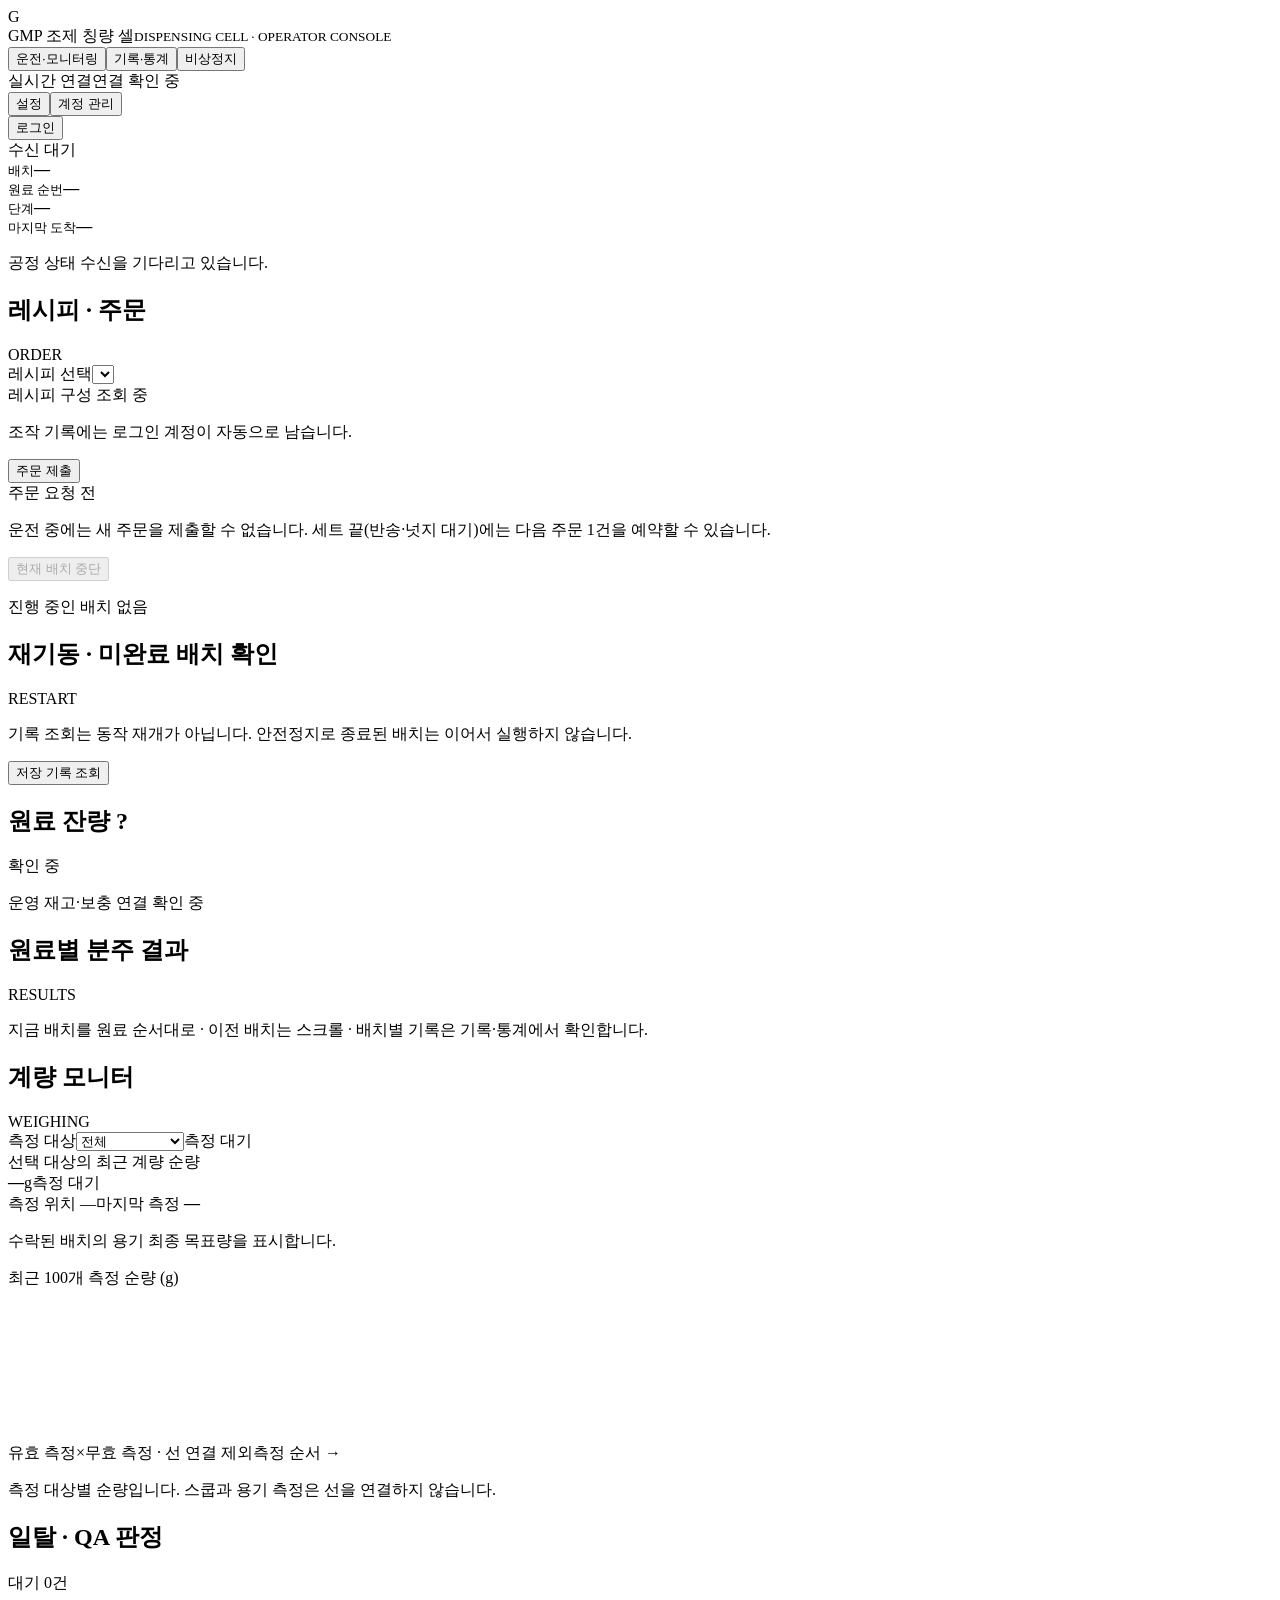
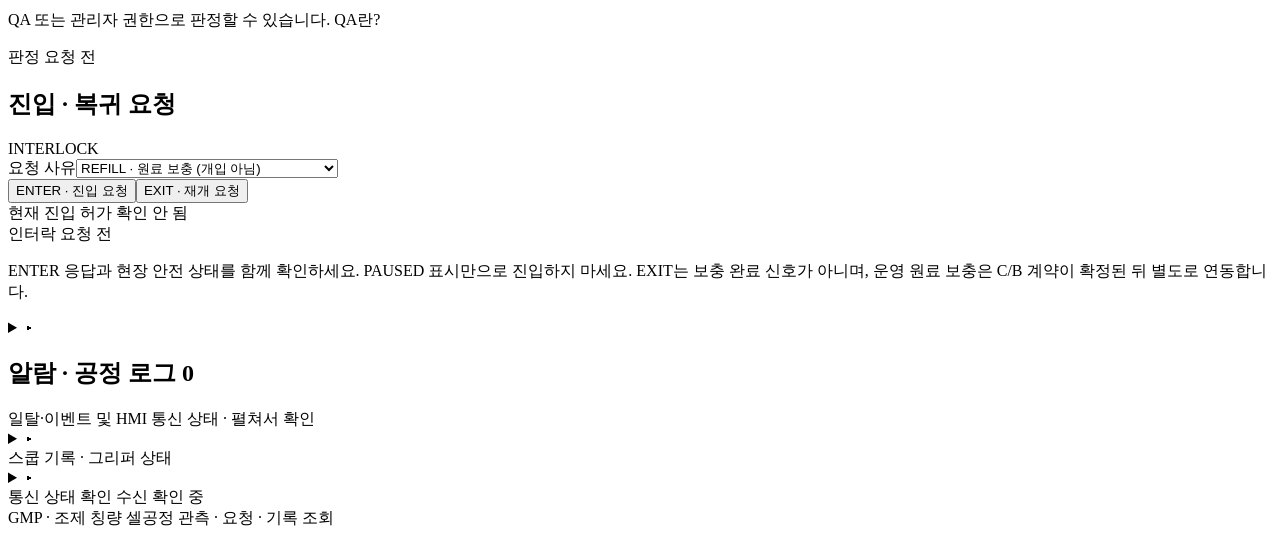
==== commit 895d75af: "feat: HMI 비상정지 버튼 — skill_node emergency_stop(소프트웨어 정지) 사용자 요청(9/30): HMI 상단 「기록·통계」 오른쪽에 비상정지 버튼. -" ====
--- a/ros2_ws/src/gmp_hmi/templates/index.html
+++ b/ros2_ws/src/gmp_hmi/templates/index.html
@@ -16,7 +16,7 @@
 <button id="retryRecovery" type="button" class="secondary" hidden>결과 미확인 요청 재확인 · 동일 ID/내용</button>
 <button id="closeRecovery" type="button" class="secondary">닫기 (안전정지 상태는 바뀌지 않음)</button>
 </dialog>
-<header><div class="brand"><span class="brand-mark">G</span><div>GMP 조제 칭량 셀<small>DISPENSING CELL · OPERATOR CONSOLE</small></div></div><nav aria-label="주 화면"><button class="active" data-page="operation">운전·모니터링</button><button data-page="records">기록·통계</button></nav><div class="connection"><div class="connection-group"><span id="environment" class="badge">실시간 연결</span><span id="connection">연결 확인 중</span></div><div id="utilityButtons" class="connection-group"><button class="session-button" data-dialog="settings" aria-haspopup="dialog">설정</button><button class="session-button" data-dialog="administration" aria-haspopup="dialog">계정 관리</button></div><div class="connection-group"><button id="sessionButton" class="session-button">로그인</button></div></div></header>
+<header><div class="brand"><span class="brand-mark">G</span><div>GMP 조제 칭량 셀<small>DISPENSING CELL · OPERATOR CONSOLE</small></div></div><nav aria-label="주 화면"><button class="active" data-page="operation">운전·모니터링</button><button data-page="records">기록·통계</button><button id="estopButton" class="estop-button" type="button" title="소프트웨어 정지 — 현재 동작을 멈추고 안전 정지로 잠급니다. 물리 비상정지 버튼을 대신하지 않습니다. 해제는 안전 복구">비상정지</button></nav><div class="connection"><div class="connection-group"><span id="environment" class="badge">실시간 연결</span><span id="connection">연결 확인 중</span></div><div id="utilityButtons" class="connection-group"><button class="session-button" data-dialog="settings" aria-haspopup="dialog">설정</button><button class="session-button" data-dialog="administration" aria-haspopup="dialog">계정 관리</button></div><div class="connection-group"><button id="sessionButton" class="session-button">로그인</button></div></div></header>
 <div id="demoBar" hidden><b>데모 모드 · 예시 데이터</b><span>실제 장치 미연결 · 상황 변경/초기화 시 데모 기록·재고가 초기화됩니다.</span><label>권한 미리보기 <select id="demoRole"><option value="admin">관리자</option><option value="operator">운전자</option><option value="qa">QA</option><option value="viewer">조회자</option></select></label><label>상황 <select id="scenario"><option value="qa">QA 판정 대기</option><option value="running">정상 운전</option><option value="idle">주문 대기</option><option value="refill">원료 보충 대기</option><option value="low_grams">A g 잔량 부족</option><option value="height_low">A·C 높이 부족</option><option value="contact">접촉 감지 정지</option><option value="error">공정 오류</option><option value="offline">상태 수신 중단</option><option value="empty">기록 없음</option></select></label><button id="resetDemo" class="secondary">초기화</button><details class="demo-height-control"><summary>높이 신호 시험</summary><label>원료<select id="heightMaterial"><option>A</option><option>B</option><option>C</option></select></label><label>높이 (%)<input id="heightValue" type="number" min="0" max="100" step="1" value="15"></label><button id="injectHeight" class="secondary" type="button">데모 높이 입력</button><small>20% 미만이면 보충 완료까지 차단 · 실제 로봇 신호 아님</small></details></div>
 <section id="safetyModePopup" class="safety-mode-popup" role="alertdialog" aria-live="assertive" aria-labelledby="safetyModeTitle" hidden><span class="safety-mode-icon">!</span><div><h2 id="safetyModeTitle">안전 자세 일시 정지</h2><p id="safetyModeText"></p><small>공정 상태가 해제되면 이 창은 자동으로 닫힙니다.</small></div></section>
 <main>
